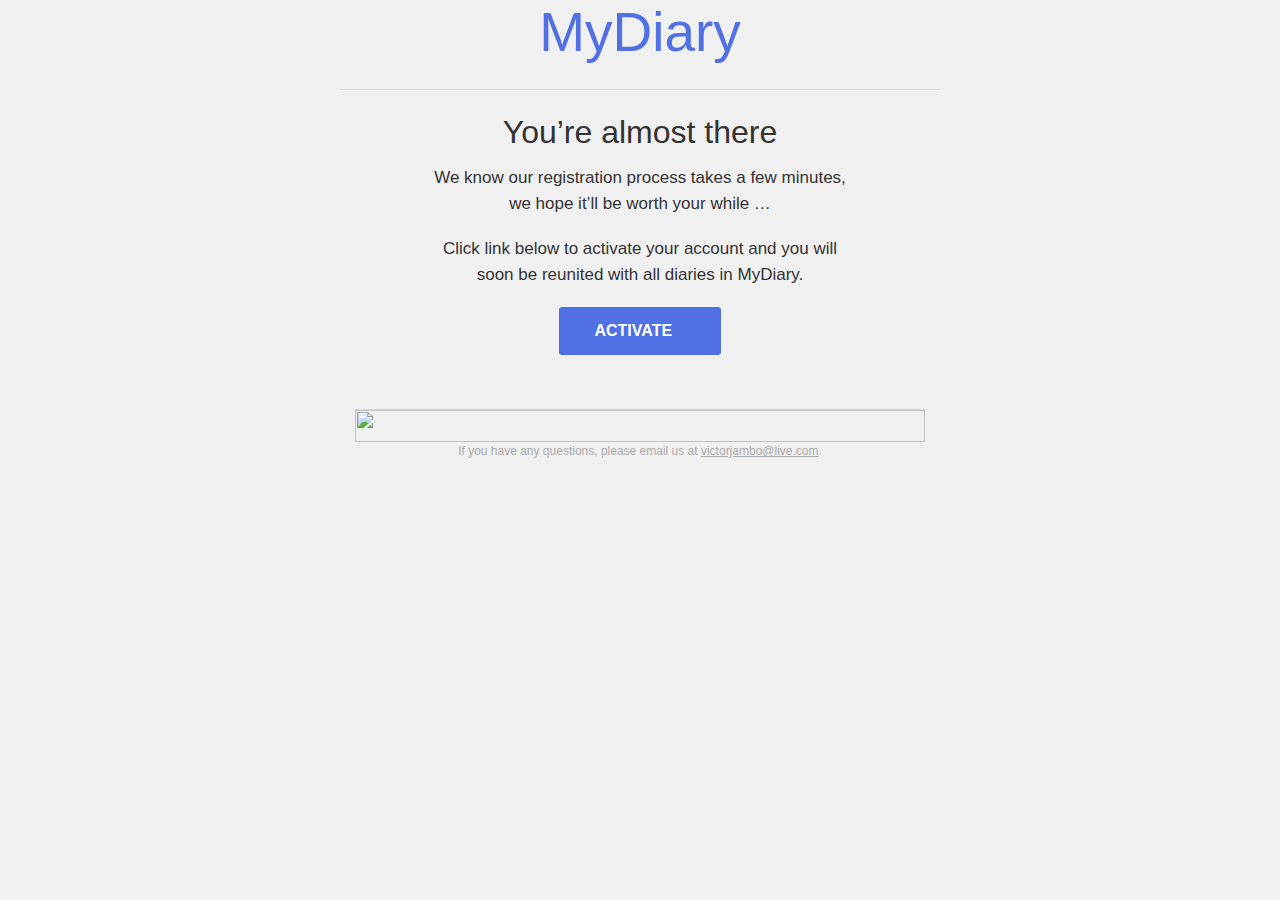
==== versions/templates/email.html @ fd6ec11f "A deploy to heroku" ====
<head>

  <meta name="viewport" content="width=device-width">

  <meta http-equiv="Content-Type" content="text/html; charset=UTF-8">

  <style>
    /* -------------------------------------
        GLOBAL
    ------------------------------------- */
    * {
      margin:0;
      padding:0;
    }
    * {
      font-family: "Lucida Grande", "Helvetica Neue", Helvetica, Arial, sans-serif
    }
    
    img {
      max-width: 100%;
      display: block;
    }
    .collapse {
      margin:0;
      padding:0;
    }
    body {
      width: 100%!important;
      height: 100%;
      color: #888888;
      background-color: #F7F7F7;
    }
    
    
    /* -------------------------------------
        ELEMENTS
    ------------------------------------- */
    a {
      color: #333333;
      text-decoration: none;
    }
    
    .btn {
      text-decoration:none;
      color: #FFF;
      background-color: #666;
      padding:10px 16px;
      font-weight:bold;
      margin-right:10px;
      text-align:center;
      cursor:pointer;
      display: inline-block;
    }
    
    table.social {
    /*   padding:15px; */
      background-color: #ebebeb;
    
    }
    .social .soc-btn {
      padding: 3px 7px;
      font-size:12px;
      margin-bottom:10px;
      text-decoration:none;
      color: #FFF;font-weight:bold;
      display:block;
      text-align:center;
    }
    a.fb { background-color: #3B5998!important; }
    a.tw { background-color: #1daced!important; }
    a.gp { background-color: #DB4A39!important; }
    a.ms { background-color: #000!important; }
    
    .sidebar .soc-btn {
      display:block;
      width:100%;
    }
    
    /* -------------------------------------
        HEADER
    ------------------------------------- */
    table.head-wrap { width: 100%;}
    
    .header.container table td.logo { padding: 15px; }
    .header.container table td.label { padding: 15px; padding-left:0px;}
    
    
    /* -------------------------------------
        BODY
    ------------------------------------- */
    table.body-wrap { width: 100%;}
    
    
    /* -------------------------------------
        FOOTER
    ------------------------------------- */
    table.footer-wrap { width: 100%;  clear:both!important;
    }
    .footer-wrap .container td.content  p { border-top: 1px solid rgb(215,215,215); padding-top:15px;}
    .footer-wrap .container td.content p {
      font-size:10px;
      font-weight: bold;
    
    }
    
    
    /* -------------------------------------
        TYPOGRAPHY
    ------------------------------------- */
    h1,h2,h3,h4,h5,h6 {
      line-height: 1.1;
      margin-bottom:15px;
      color:#000;
    }
    h1 small, h2 small, h3 small, h4 small, h5 small, h6 small { font-size: 60%; color: #6f6f6f; line-height: 0; text-transform: none; }
    
    h1 { font-weight:200; font-size: 44px;}
    h2 { font-weight:200; font-size: 37px;}
    h3 { font-weight:500; font-size: 27px;}
    h4 { font-weight:500; font-size: 23px;}
    h5 { font-weight:900; font-size: 17px;}
    h6 { font-weight:900; font-size: 14px; text-transform: uppercase; color:#444;}
    
    .collapse { margin:0!important;}
    
    p, ul {
      margin-bottom: 10px;
      font-weight: normal;
      font-size:14px;
      line-height:1.6;
    }
    p.lead { font-size:17px; }
    p.last { margin-bottom:0px;}
    
    ul li {
      margin-left:5px;
      list-style-position: inside;
    }
    
    /* -------------------------------------
        SIDEBAR
    ------------------------------------- */
    ul.sidebar {
      background:#ebebeb;
      display:block;
      list-style-type: none;
    }
    ul.sidebar li { display: block; margin:0;}
    ul.sidebar li a {
      text-decoration:none;
      color: #666;
      padding:10px 16px;
    /*   font-weight:bold; */
      margin-right:10px;
    /*   text-align:center; */
      cursor:pointer;
      border-bottom: 1px solid #777777;
      border-top: 1px solid #FFFFFF;
      display:block;
      margin:0;
    }
    ul.sidebar li a.last { border-bottom-width:0px;}
    ul.sidebar li a h1,ul.sidebar li a h2,ul.sidebar li a h3,ul.sidebar li a h4,ul.sidebar li a h5,ul.sidebar li a h6,ul.sidebar li a p { margin-bottom:0!important;}
    
    
    
    /* ---------------------------------------------------
        RESPONSIVENESS
    ------------------------------------------------------ */
    
    /* Set a max-width, and make it display as block so it will automatically stretch to that width, but will also shrink down on a phone or something */
    .container {
      display:block!important;
      max-width:600px!important;
      margin:0 auto!important; /* makes it centered */
      clear:both!important;
    }
    
    /* This should also be a block element, so that it will fill 100% of the .container */
    .content {
      padding:15px;
      max-width:600px;
      margin:0 auto;
      display:block;
    }
    
    .stylist-footer {
      padding: 0;
    }
    
    .intro-content {
      padding: 24px 48px 0 48px;
    }
    
    .stylist-picture {
      vertical-align: top;
    }
    
    .footer-content {
      padding: 24px 48px;
      text-align: center;
      color: #999999;
    }
    
    .footer-content p {
      font-size: 12px;
      width: 75%;
      margin: 0 auto;
    }
    
    .logo-container {
      padding: 0;
    }
    
    .logo-container p {
      text-align: center;
      padding: 24px 0;
    }
    
    .logo-container p img {
      display: inline-block;
    }
    
    /* Let's make sure tables in the content area are 100% wide */
    .content table { width: 100%; }
    
    /* -------------------------------------------
        PHONE
        For clients that support media queries.
        Nothing fancy.
    -------------------------------------------- */
    @media only screen and (max-width: 600px) {
    
      a[class="btn"] { display:block!important; margin-bottom:10px!important; background-image:none!important; margin-right:0!important;}
    
    }
    
    
      
    
    /* Android 4.4 https://litmus.com/community/code/4194-why-is-email-not-centered-on-android-4-4 */
    body { margin:0 !important; }
    div[style*="margin: 16px 0"] { margin:0 !important; }
    
    *,
    div,
    p
    {
      font-family: "Helvetica Neue", Helvetica, Arial, sans-serif;
    }
    
    body,
    html {
      background-color: #f0f0f0;
    }
    
    .container {
      width: 100%;
      max-width: 600px !important;
      text-align: center;
    }
    
    td {
      background-color: #f0f0f0;
    }
    
    .content-border {
      border: 1px solid #d9d9d9;
      max-width: 550px;
      margin-right: auto;
      margin-left: auto;
    }
    
    img, a {
      border: 0 none;
    }
    
    .center {
      text-align: center !important;
      margin-left: auto;
      margin-right: auto;
    }
    
    .align-left {
      text-align: left;
    }
    
    .header {
      margin-left: auto;
      margin-right: auto;
    }
    .header-margin-top,
    .header-margin-bottom {
      max-height: 30px;
      width: 100%;
      height: 30px;
    }
    
    .tagline {
      color: #aaaaaa;
      font-size: 15px;
      line-height: 40px;
    }
    
    .content-container {
      max-width: 650px;
      margin-left: auto;
      margin-right: auto;
    }
    
    .title {
      margin: 0;
      padding: 0;
      font-size: 36px;
      font-family: "Helvetica Neue", Helvetica, Arial, sans-serif;
      line-height: 1.2em;
      color: #333333;
      width: 100%;
      font-weight: bold;
    }
    .title-margin-top {
      max-height: 12px;
      width: 100%;
      height: 12px;
    }
    .title-margin-bottom {
      max-height: 42px;
      width: 100%;
      height: 42px;
    }
    .title-margin-left,
    .title-margin-right {
      width: 79px;
      height: 100%;
    }
    
    .subtitle-margin-bottom {
      max-height: 18px;
      width: 100%;
      height: 18px;
    }
    
    
    .section-margin-before-title {
      max-height: 24px;
      min-height: 24px;
      width: 100%;
      height: 24px;
    }
    .section-margin-after-title {
      max-height: 12px;
      min-height: 12px;
      width: 100%;
      height: 12px;
    }
    .section-margin-after-copy {
      max-height: 30px;
      min-height: 30px;
      width: 100%;
      height: 30px;
    }
    .section-margin-after-picture {
      max-height: 34px;
      min-height: 34px;
      width: 100%;
      height: 34px;
    }
    
    .hero-content-image {
      max-width: 654px;
      width: 100% !important;
      background-color: #999999;
    }
    .content-image {
      max-width: 568px;
      width: 100% !important;
      background-color: #999999;
    }
    
    .hero-caption {
      color: #aaaaaa;
      padding: 0 0 0;
      max-width: 430px;
    }
    
    .content-copy {
      font-family: "Helvetica Neue", Helvetica, Arial, sans-serif;
      font-size: 17px !important;
      max-width: 480px;
      width: 92%;
      line-height: 1.5em;
      color: #333333;
      margin-top: 0;
      margin-bottom: 0;
      padding: 0 4%;
      box-sizing: border-box;
      margin: 0 auto;
    }
    
    .content-copy p {
      font-size: 17px !important;
    }
    .content-copy-margin-top,
    .content-copy-margin-bottom {
      max-height: 24px;
      width: 100%;
      height: 24px;
    }
    .content-copy-margin-left,
    .content-copy-margin-right {
      width: 79px;
      height: 100%;
    }
    .content-copy a {
      color: #aaaaaa;
      text-decoration: underline;
    }
    
    .wanted-button {
      max-width: 240px;
      min-width: 240px;
      max-height: 240px;
      min-height: 47px;
      width: 240px;
      height: 47px;
      color: #111;
      font-weight: bold;
      line-height: 250%;
    }
    
    .stylist-profile {
      max-width: 102px;
      min-width: 102px;
      max-height: 102px;
      min-height: 102px;
      width: 102px;
      height: 102px;
    }
    
    /************************
    Footer
    ************************/
    
    .footer {
      max-width: 570px;
      margin-left: auto;
      margin-right: auto;
      border-top: 1px solid #d8d8d8;
    }
    
    .footer p {
      font-size: 12px !important;
      color: #aaaaaa;
    }
    
    .footer a {
      color: #aaaaaa !important; /* This is for iOS where addresses are automatically linked to */
    }
    
    .footer .email-link {
      color: #aaaaaa;
      text-decoration: underline;
    }
    
    .footer,
    .footer td {
      background-color: transparent;
    }
    
    .footer-margin-top {
      max-height: 32px;
      width: 100%;
      height: 32px;
    }
    
    /************************
    Headings sections
    This is for the copy that's width constrained sitting between wider images. Examples in dripfeed day 0.
    ************************/
    
    .section-heading,
    .add-to-contacts
    {
      max-width: 290px;
      width: 290px !important;
    }
    
    .section-heading .section-heading-left,
    .add-to-contacts .add-to-contacts-left
    {
      min-width: 41px;
      padding-right: 17px;
      vertical-align: top;
    }
    
    .section-heading .roundel,
    .add-to-contacts .add-contact-icon
    {
      width: 41px !important;
      max-width: none !important;
    }
    
    .add-to-contacts .add-contact-icon {
      width: 102px !important;
      max-width: none !important;
      display: inline-block;
    }
    
    .section-heading a {
      color: #AAAAAA;
      text-decoration: underline;
    }
    
    .add-to-contacts-margin-bottom {
      height: 70px;
    }
    
    
      .hidden {
      display: none; }
    
      body {
        font-family: "Relative", "Akzidenz Grotesk", "Helvetica Neue", Arial, sans-serif;
        -webkit-font-smoothing: antialiased;
        font-size: 14px; }
    
      h1, h2, h3 {
        font-weight: normal; }
    
      h1 {
        color: #333;
        font-size: 32px;
      }
    
      h3 {
        font-size: 18px;
        color: #333; }
    
      .subtitle {
        margin: 0;
        margin-top: 0;
        margin-bottom: 0;
        padding: 0;
        font-size: 24px;
        font-family: "Helvetica Neue", Helvetica, Arial, sans-serif;
        line-height: 1.3em;
        color: #333333;
        width: 100%; }
    
      /* Puts headline in a table that's stretched and centered.
        Uses spacer gifs to provide vertical spacing */
      .headline-centered {
        width: 100%;
        text-align: center;
      }
    
      .small-title {
        width: 100%;
        text-align: center;
        text-transform: uppercase;
        font-weight: bold;
        margin-top: 10px;
        margin-bottom: 10px;
        font-size: 16px;
        color: #555555;
      }
    
      .content-copy {
        text-align: center;
        margin-bottom: 20px;
      }
    
      .email-primary-cta {
        background: #000;
        border-radius: 3px;
        color: #fff;
        display: inline-block;
        font-size: 16px;
        font-weight: bold;
        text-transform: uppercase;
        border: 15px solid #000;
        padding-left: 20px;
        padding-right: 20px;
        text-align: center; }
        .email-primary-cta img {
          display: inline;
          margin-left: 5px;
          vertical-align: 9%; }
    
      hr {
        border: none;
        height: 1px;
        background: #dedede;
        display: block;
        margin-top: 25px;
        margin-bottom: 25px;
      }
    
      @media (max-width: 600px) {
        .container {
          max-width: 320px !important;
        }
    
        h1 {
          font-size: 24px !important;
        }
    
        .email-primary-cta {
          border: none !important;
          display: block !important;
          font-size: 14px !important;
          padding: 10px !important;
        }
    
        .email-primary-cta img {
          vertical-align: 0;
        }
    
        .content-copy {
          font-size: 14px !important;
        }
      }
  </style>

</head>


<body bgcolor="#f0f0f0" style="-webkit-font-smoothing:antialiased; background-color:#f0f0f0; color:#888; font-family:&quot;Relative&quot;, &quot;Akzidenz Grotesk&quot;, &quot;Helvetica Neue&quot;, Arial, sans-serif; font-size:14px; height:100%; margin:0; width:100%"
  height="100%" width="100%">
  <table align="center" cellpadding="0" cellspacing="0" border="0" width="100%">
    <tbody>
      <tr>
        <td style="background-color:#f0f0f0" bgcolor="#f0f0f0">&nbsp;</td>
        <td align="center" width="600" style="background-color:#f0f0f0; max-width:600px" bgcolor="#f0f0f0">
          <!--[if gt mso 11]>
        <div style="width: 600px">
      <![endif]-->

          <div class="container" style="clear:both; display:block; font-family:&quot;Helvetica Neue&quot;, Helvetica, Arial, sans-serif; margin:0 auto; max-width:600px; text-align:center; width:100%" align="center" width="100%">

            <div style="color:#F4F4F4; display:none; font-family:&quot;Helvetica Neue&quot;, Helvetica, Arial, sans-serif; font-size:1px; line-height:1px; max-height:0; max-width:0; opacity:0; overflow:hidden">
              MyDiary provides a platform that brings diaries and individuals together. This platform creates awareness for diaries and gives the users the ability to write entries about the diaries they have interacted with. 
            </div>


            <table width="100%" border="0" cellspacing="0" cellpadding="0" class="header" style="margin-left:auto; margin-right:auto">
              <tbody>
                <tr>
                  <td style="background-color:#f0f0f0" bgcolor="#f0f0f0"></td>
                </tr>
                <tr>
                  <td align="center" style="background-color:#f0f0f0" bgcolor="#f0f0f0">
                    <a href="{{ url_for('diary_v2.read_all_diaries') }}" style="border:0 none; color:#5070e3; font-size: 55px; text-decoration:none" target="_blank">MyDiary
                    </a>
                  </td>
                </tr>
              </tbody>
            </table>


            <hr style="background:#dedede; border:none; display:block; height:1px; margin-bottom:25px; margin-top:25px" height="1">

            <h1 style="color:#333; font-size:32px; font-weight:normal; line-height:1.1; margin-bottom:15px">You’re almost there</h1>


            <p class="content-copy" style="box-sizing:border-box; color:#333; font-family:&quot;Helvetica Neue&quot;, Helvetica, Arial, sans-serif; font-size:17px; font-weight:normal; line-height:1.5em; margin:0 auto; margin-bottom:20px; margin-top:0; max-width:480px; padding:0 4%; text-align:center; width:92%"
              width="92%" align="center">
              We know our registration process takes a few minutes, we hope it’ll be worth your while …
            </p>
            <p class="content-copy" style="box-sizing:border-box; color:#333; font-family:&quot;Helvetica Neue&quot;, Helvetica, Arial, sans-serif; font-size:17px; font-weight:normal; line-height:1.5em; margin:0 auto; margin-bottom:20px; margin-top:0; max-width:480px; padding:0 4%; text-align:center; width:92%"
              width="92%" align="center">
              Click link below to activate your account and you will soon be reunited with all diaries in MyDiary.
            </p>


            <a class="email-primary-cta" href="{{ url_for('{}.verify'.format(path), key=hash_key, name=name, _external=True) }}" style="background:#5070e3; border:15px solid #5070e3; border-radius:3px; color:#fff; display:inline-block; font-size:16px; font-weight:bold; padding-left:20px; padding-right:20px; text-align:center; text-decoration:none; text-transform:uppercase"
              align="center" target="_blank">
              <!--[if mso]>&nbsp;<![endif]-->Activate<span style="white-space: nowrap;">&nbsp;<img src="https://d1xx3pvec9nqb7.cloudfront.net/media/images/emails/cta-more-triangle.2c95c8d0cc68.png" width="4" height="7" alt="" style="border:0 none; display:inline; margin-left:5px; max-width:100%; vertical-align:9%" valign="9%"></span>
              <!--[if mso]>&nbsp;<![endif]-->
            </a>


            <br><br><br><br>


            <table width="100%" cellpadding="0" cellspacing="0" border="0" class="footer" style="background-color:transparent; border-top:1px solid #d8d8d8; margin-left:auto; margin-right:auto; max-width:570px" bgcolor="transparent">
              <tbody>
                <tr>
                  <td style="background-color:transparent" bgcolor="transparent"><img src="https://d1xx3pvec9nqb7.cloudfront.net/media/images/emails/1px.325472601571.gif" alt="" class="footer-margin-top" style="border:0 none; display:block; height:32px; max-height:32px; max-width:100%; width:100%" height="32" width="100%"></td>
                </tr>
                <tr>
                  <td align="center" style="background-color:transparent" bgcolor="transparent">
                    <p style="color:#aaa; font-family:&quot;Helvetica Neue&quot;, Helvetica, Arial, sans-serif; font-size:12px; font-weight:normal; line-height:1.6; margin-bottom:10px">
                      If you have any questions, please email us at <a class="email-link" href="mailto:support@thread.com" style="border:0 none; color:#aaa; text-decoration:underline" target="_blank">victorjambo@live.com</a>.
                    </p>
                  </td>
                </tr>
              </tbody>
            </table>

          </div>
          <!-- /.container -->

          <!--[if gt mso 11]>
        </div>
      <![endif]-->

        </td>
        <td style="background-color:#f0f0f0" bgcolor="#f0f0f0">&nbsp;</td>
      </tr>
    </tbody>
  </table>

  <!-- See: https://css-tricks.com/override-gmail-mobile-optimized-email/ -->
  <div id="gmail-force-desktop" style="color:#fff; display:none; font-family:&quot;Helvetica Neue&quot;, Helvetica, Arial, sans-serif; line-height:0; white-space:nowrap">
    - - - - - - - - - - - - - - - - - - - - - - - - - - - - - - - - -
  </div>


</body>
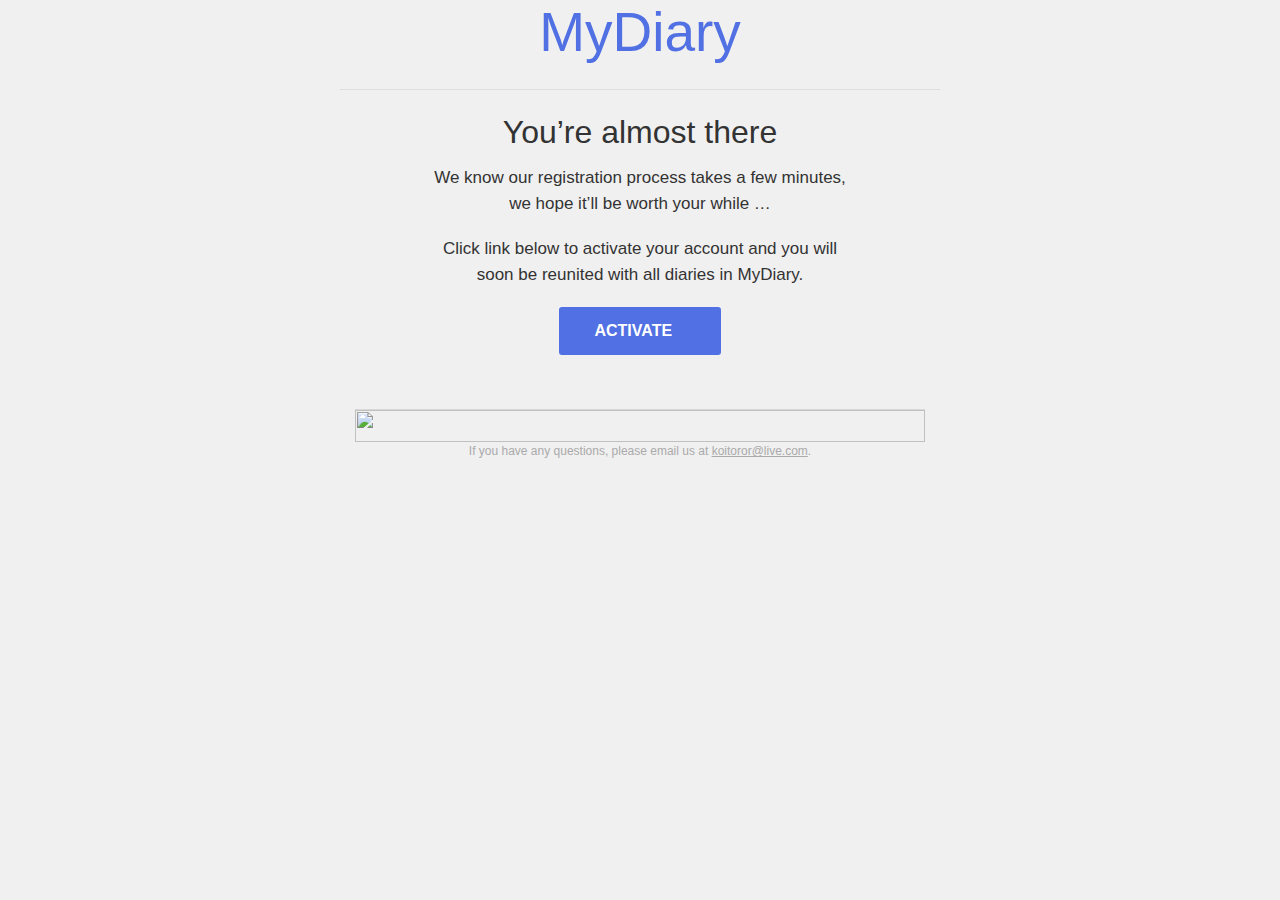
==== commit 740c1607: "Folder restructure" ====
--- a/versions/templates/email.html
+++ b/versions/templates/email.html
@@ -691,7 +691,7 @@
                 <tr>
                   <td align="center" style="background-color:transparent" bgcolor="transparent">
                     <p style="color:#aaa; font-family:&quot;Helvetica Neue&quot;, Helvetica, Arial, sans-serif; font-size:12px; font-weight:normal; line-height:1.6; margin-bottom:10px">
-                      If you have any questions, please email us at <a class="email-link" href="mailto:support@thread.com" style="border:0 none; color:#aaa; text-decoration:underline" target="_blank">victorjambo@live.com</a>.
+                      If you have any questions, please email us at <a class="email-link" href="mailto:support@thread.com" style="border:0 none; color:#aaa; text-decoration:underline" target="_blank">koitoror@live.com</a>.
                     </p>
                   </td>
                 </tr>
